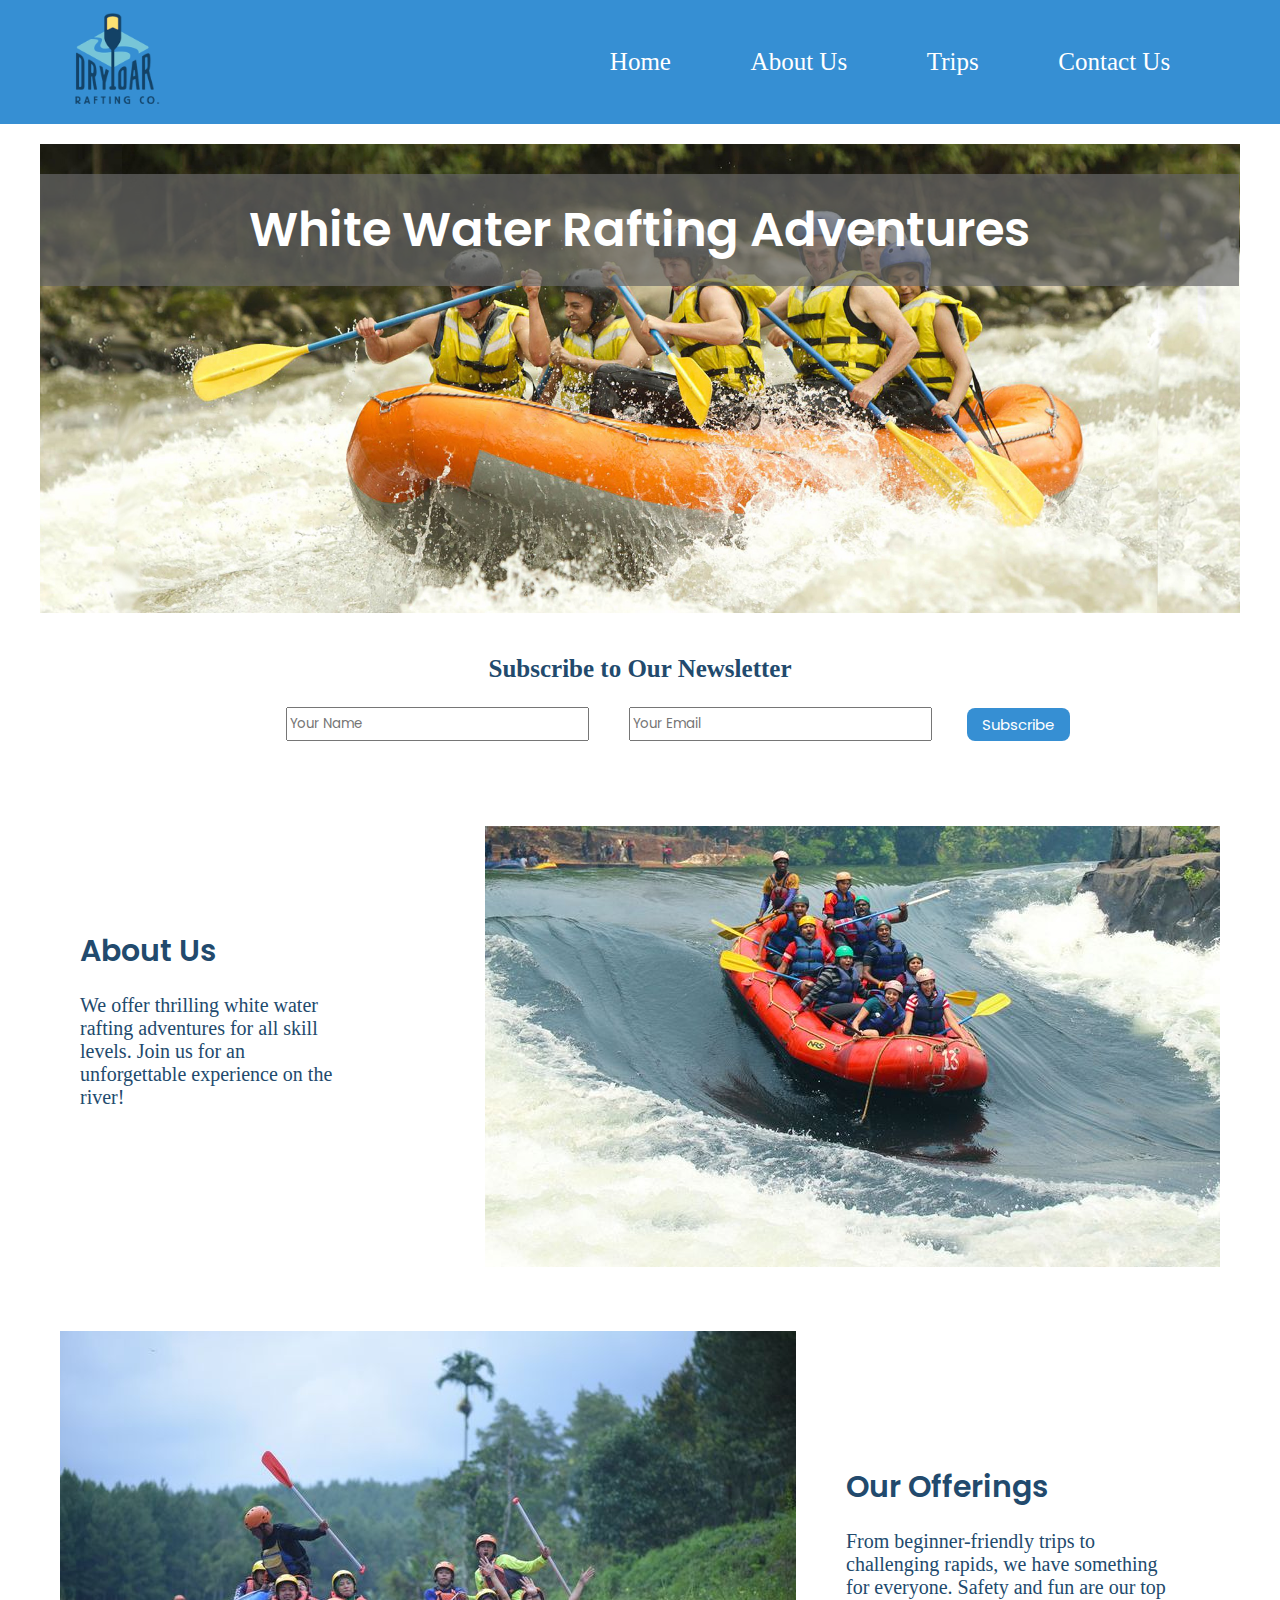
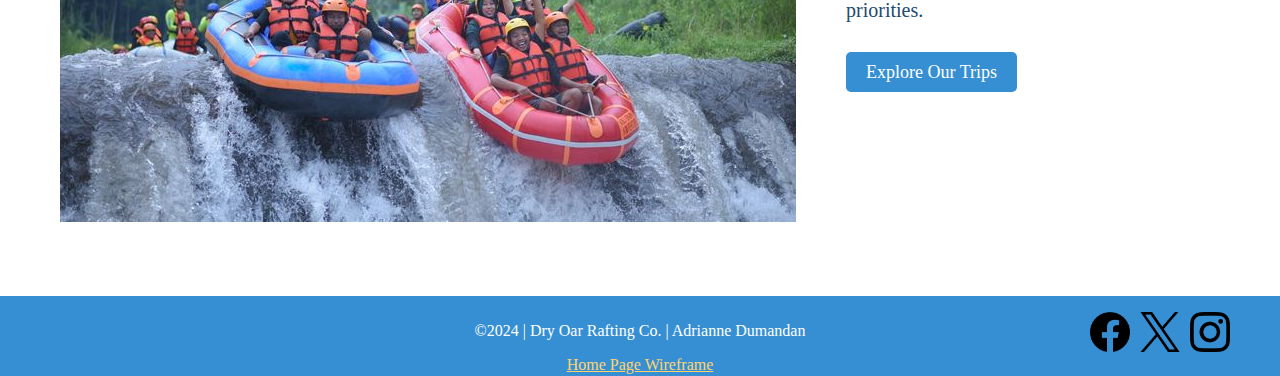
==== wwr/index.html @ ac210c6e "home page is added" ====
<!DOCTYPE html>
<html lang="en-US">

<head>
    <meta charset="utf-8">
    <meta name="viewport" content="width=device-width, initial-scale=1.0">
    <title>Dry Oar Rafting Co: Home</title>
    <meta name="description" content="Dry Oar Rafting Co: Home Page">
    <meta name="author" content="Adrianne Dumandan">

    <link rel="stylesheet" href="styles/rafting.css">

    <link rel="preconnect" href="https://fonts.googleapis.com">
    <link rel="preconnect" href="https://fonts.gstatic.com" crossorigin>
    <link href="https://fonts.googleapis.com/css2?family=Lato:wght@400;700&display=swap" rel="stylesheet">
    <link href="https://fonts.googleapis.com/css2?family=Poppins:wght@700&display=swap" rel="stylesheet">
</head>

<body>
    <header>
        <div class="logo-box">
            <img src="images/dryoarlogo3.png" alt="logo" class="logo">
        </div>
        <nav>
            <a href="index.html">Home</a>
            <a href="about.html">About Us</a>
            <a href="trips.html">Trips</a>
            <a href="contact.html">Contact Us</a>
        </nav>
    </header>

    <main>
        <div class="hero">
            <h1 class="dryOar">White Water Rafting Adventures</h1>
                <img src="images/home.jpg" alt="water rafting" class="hero-img">
        </div>

        <section class="form">
            <h5>Subscribe to Our Newsletter</h5>
            <form class="sign-up">
                <div class="input-group">
                    <div class="input-container">
                        <input class="inpt" type="text" id="name" name="name" placeholder="Your Name">
                    </div>
                    <div class="input-container">
                        <input class="inpt" type="email" id="email" name="email" placeholder="Your Email">
                    </div>
                    <div class="subscribe">
                        <button class="subscribe" type="submit">Subscribe</button>
                    </div>
                </div>
            </form>
        </section>

            <section class="about-us">
                <div class="image">
                    <img src="images/rafting6.jpg" alt="water rafting">
                </div>
                <div class="content">
                    <h3>About Us</h3>
                    <div class="thrilling">
                        <p>We offer thrilling white water rafting adventures for all skill levels. Join us for an unforgettable experience on the river!</p>
                    </div>
                </div>
            </section>

            <section class="offering">
                <div class="image">
                    <img src="images/rafting7.jpg" alt="water rafting">
                </div>
                <div class="content">
                    <h3>Our Offerings</h3>
                    <div class="beginner">
                        <p>From beginner-friendly trips to challenging rapids, we have something for everyone. Safety and fun are our top priorities.</p>
                    </div>
                    <div class="cta">
                        <a href="trips.html">Explore Our Trips</a>
                    </div>
                </div>
            </section>
    </main>

    <footer>
        <p>&copy;2024 | Dry Oar Rafting Co. | Adrianne Dumandan</p>
        <p><a class="wireframe" href="https://app.moqups.com/sKFJJwiGcLAYLloq3pVJKAOeu0OwvJAl/view/page/ad12de680" target="_blank">Home Page Wireframe</a></p>
        <div class="sociallinks">
            <a href="https://facebook.com">
                <img src="images/facebook.png" alt="Facebook" class="fb">
            </a>
            <a href="https://twitter.com">
                <img src="images/twitter.png" alt="Twitter" class="twt">
            </a>
            <a href="https://instagram.com">
                <img src="images/instagram.png" alt="Instagram" class="insta">
            </a>
        </div>
    </footer>
</body>

</html>
---- wwr/styles/rafting.css ----
/* Define CSS variables in :root pseudo-class for your color scheme */
:root {
    --primary-color: #368FD3;
    --secondary-color: #224A6D;
    --accent1-color: #FFD470;
    --accent2-color: #FFFFFF;
    --heading-font: 'Poppins', sans-serif;
    --text-font: 'Lato', sans-serif;
}

body {
    color: var(--secondary-color);
    margin: 0;
    padding: 0;
}

header {
    display: grid;
    grid-template-columns: 500px 2fr;
    align-items: center;
    background-color: var(--primary-color);
    padding: 10px 70px;
    color: var(--accent2-color);
}

.logo {
    height: 100px;
    width: auto;
}

nav {
    display: flex;
    justify-content: space-around;
    align-items: center;
    width: 100%;
}

nav a {
    color: var(--accent2-color);
    text-decoration: none;
    font-size: 25px;
    margin: 0 15px;
}

main {
    max-width: 1200px;
    margin: 0 auto;
    padding: 20px;
}

.main-p {
    display: flex;
    flex-direction: column;
    justify-content: center; 
    align-items: center; 
    text-align: center; 
    font-size: 20px;
}

.main-p p { 
    margin-top: 1px;  
    margin-bottom: 15px;  
}

.banner {
    display: flex;
    justify-content: center;
    align-items: center;
    width: 100%; 
    height: auto;
    margin-top: 5px;
}

.hero {
    position: relative;
}

.hero-img {
    width: 100%;
    height: auto;
    object-fit: cover;
    display: block;
    margin: 0; 
    padding: 0
}

.hero article {
    position: absolute;
    background-color: rgba(255, 255, 255, 0.8);
    padding: 20px;
    border-radius: 50px;
    text-align: center;
}

.hero article img {
    float: right;
    border-radius: 50%;
    margin-left: 15px;
}

.dryOar {
    font-family: 'Poppins', sans-serif;
    font-size: 3rem;
    color: var(--primary-color);
    position: absolute;
    background-color: rgba(102, 102, 102, 0.7);
    color: var(--accent2-color);
    padding: 20px;
    width: 96.6%;
    text-align: center;
    cursor: pointer;
}

.art {
    margin-top: 5px;
    height: 98%;
    float: right;
}

article {
    margin-left: 150px;
    margin-top: -400px;
    width: 70%;
    height: 150px;
}

h1 {
    display: flex;
    justify-content: center;
    font-family: 'Poppins', sans-serif;
    font-weight: 600;
    font-size: 2.5rem;
    margin-top: 30px;
}

h2 {
    display: flex;
    justify-content: center;
    font-family: 'Poppins', sans-serif;
    font-weight: 600;
    font-size: 2.5rem;
    margin-top: 30px;
}

h3 {
    display: flex;
    justify-content: start;
    font-family: 'Poppins', sans-serif;
    font-weight: 600;
    font-size: 2rem;
    margin-top: 90px;
}

h4 {
    font-size: 1.5rem;
    margin-top: 30px;
    margin-bottom: 10px;
}

.info-container {
    display: flex;
    flex-direction: row;
    justify-content: space-between;
    align-items: flex-start;
    gap: 20px; 
    margin-top: 20px;
}

.details {
    flex: 1;
    max-width: 45%; 
}

.details p, .details div {
    margin-bottom: 10px;
}

.details img {
    width: 24px;
    height: 24px;
    margin-right: 10px;
}

.details div {
    display: flex;
    align-items: center;
}

.socials {
    display: flex;
    align-items: center;
    margin-top: 40px;
}

.socials a {
    margin-right: 10px;
}

.socials img {
    width: 24px;
    height: 24px;
}

.map {
    flex: 1;
    align-self: flex-start; 
    margin-top: -100px; 
}

.map iframe {
    width: 100%;
}

.paragraph {
    position: absolute;
    font-size: 20px;
    width: 75%;
    margin-top: 15px;
    line-height: 1.6;
    cursor: pointer;
    float: right;
}

.article-content, .sections {
    margin: 20px;
}

section {
    margin-bottom: 20px;
}

.sections {
    padding: 5px;
    max-width: 999%;
    margin: 10px 20px 30px 40px;
}

.img-sections {
    padding-left: 5px;
}

.img1 {
    display: block;
    max-width: 100%;
    border-radius: 10px;
    margin-top: auto;
}

.figures {
    display: flex;
    justify-content: center;
    align-items: center;
    flex-direction: row;
}

.team-section {
    background-color: var(--primary-color);
    padding: 20px;
    border-radius: 8px; 
}

.team-section h3 {
    text-align: center;
    font-family: 'Poppins', sans-serif;
    font-weight: 600;
    font-size: 2rem;
    margin-bottom: 30px;
    margin-left: 65px;
    margin-top: 30px;
    color: var(--accent2-color);
}

.team {
    display: grid;
    grid-template-columns: repeat(3, 1fr); 
    gap: 20px; 
    text-align: center;
}

.team figure {
    margin: 0;
}

.team img {
    border-radius: 7px;
    width: 100%; 
    height: auto; 
    max-width: 300px; 
}

.team figcaption {
    margin-top: 10px;
    font-size: 20px;
    color: var(--accent2-color);
}


.imgg1, .imgg2, .imgg3, .imgg4, .imgg5 {
    width: 180px;
    height: auto;
    border-radius: 5px;
    margin-top: 10px;
    cursor: pointer;
}

footer {
    margin-top: 10px;
    height: 60px;
    text-align: center;
    padding: 10px 0;
    background-color: var(--primary-color);
    color: var(--accent1-color);
    position: relative;
}

footer {
    color: var(--accent2-color);
}

.sociallinks {
    width: 35px;
    height: auto;
    margin: 0 10px;
    text-decoration: none;
    display: flex;
    align-items: flex-start;
    position: absolute;
    bottom: 20px;
    right: 150px;
}

.fb, .twt, .insta {
    width: 40px;
    margin: 0 5px;
}

/* New CSS for Content Layout */
.content-container {
    display: flex;
    justify-content: center;
    align-items: center;
    gap: 20px;
}

.text-left, .text-right {
    flex: 1;
    font-size: 20px;
    line-height: 1.6;
    margin: 15px;
    max-width: 30%;
}

.image-center {
    max-width: 40%;
    text-align: center;
}

.image-center img {
    max-width: 100%;
    height: auto;
}


.form-section h3 {
    display: flex;
    justify-content: center;
    text-align: center;
    font-family: 'Poppins', sans-serif;
    font-weight: 600;
    font-size: 2.3rem;
    margin-bottom: 5px;
    margin-top: 90px;
    color: var(--secondary-color);
}

.form-section p {
    display: flex;
    justify-content: center; 
    align-items: center; 
    text-align: center; 
    font-size: 20px;
    margin-bottom: 30px;
}

.form-section {
    padding: 50px;
}

form {
    width: 650px;
    margin: 0 auto;
    padding: 30px;
    border: 1px solid #757575;
    border-radius: 0.5rem;
    background-color: rgb(235, 233, 233);
}

label, input, button, textarea {
    font-family: 'Poppins', Georgia, sans-serif;
}

label {
    text-align: left;
    padding-right: 1rem;
}

.column1 {

    display: grid;
    grid-template-columns: 1fr 1fr;
    grid-row-start: 1;
    margin: 0rem 0px 0px 0px;
}

.column1 label {
    text-align: center;
    padding-right: 0;
}

.messages {
    display: flex;
    justify-content: start;
    margin-left: 15px;
    margin-top: 1rem;
    margin-bottom: 10px;
}

textarea {
    margin-left: 15px;
    padding: 0.5rem;
    font-size: 15px;
}

.information {
    margin-right: -20px;
    display: flex;
    justify-content: space-evenly;
}

.purpose {
    display: flex;
    flex-direction: row;
    justify-content: center;
    margin-top: 10px;
    margin-bottom: 10px;
}

.inpt {
    margin-right: 40px;
    padding-top: 5px;
    padding-bottom: 5px;
    padding-right: 40px;
}

.column4 {
    margin-left: 15px;
    margin-bottom: 20px;
}

input[type="radio"] { 
    margin-right: 5px; 
} 

input[type="checkbox"] { 
    margin-right: 10px;
}

button {
    background-color: var(--primary-color);
    color: var(--accent2-color);
    border: none;
    border-radius: 0.5rem;
    padding: 0.75rem 4rem;
    font-size: 15px;
    cursor: pointer;
    margin-left: 230px;
}

button:hover {
    background-color: rgb(2, 80, 2);
}

.required-note { 
    font-size: 0.9em; 
    color: #333; 
    margin-top: 10px; 
}

.wireframe {
    margin-top: 0;
    color: var(--accent1-color);
}

h5 {
    display: flex;
    justify-content: center;
    font-size: 25px;
    font-weight: bold;
    margin-bottom: 1%;
}

.input-group {
    display: flex;
    flex-direction: row;
    justify-content: center;
    margin-top: 10px;
    margin-bottom: 10px;
}

.subscribe {
    margin-top: -2px;
    margin-left: -10px;
    padding-top: 5px;
    padding-left: 15px;
    padding-right: 15px;
    padding-bottom: 5px;
}

.sign-up {
    background-color: var(--accent2-color);
    border: var(--accent2-color);
    padding-top: 2px;
    margin-left: 290px;
}

.input-container {
    font-weight: lighter;
    gap: 5px; 
}

.about-us {
    display: flex;
    align-items: center;
    flex-direction: row-reverse;
    padding: 20px;
}

.about-us .image {
    flex: 1;
}

.about-us .content {
    flex: 1;
    padding-left: 20px;
    padding-right: 150px;
    margin-bottom: 10px;
}

.about-us h3 {
    font-size: 30px;
    margin-bottom: 15px;
    margin-top: 0%;
}

.about-us .thrilling {
    margin-bottom: 50px;
    font-size: 20px;
}


.offering {
    display: flex;
    flex-direction: row;
    align-items: center;
    padding: 20px;
}

.offering .image {
    flex: 2;
}

.offering .content {
    flex: 1;
    padding-left: 50px;
    padding-right: 50px;
    margin-bottom: 10px;
}

.offering h3 {
    font-size: 30px;
    margin-bottom: 15px;
    margin-top: 0%;
}

.offering .beginner {
    margin-bottom: 40px;
    font-size: 20px;
}

.offering .cta a {
    text-decoration: none;
    padding: 10px 20px;
    background-color: var(--primary-color);
    color: var(--accent2-color);
    border-radius: 5px;
    margin-top: 10px;
    font-size: 18px;
}
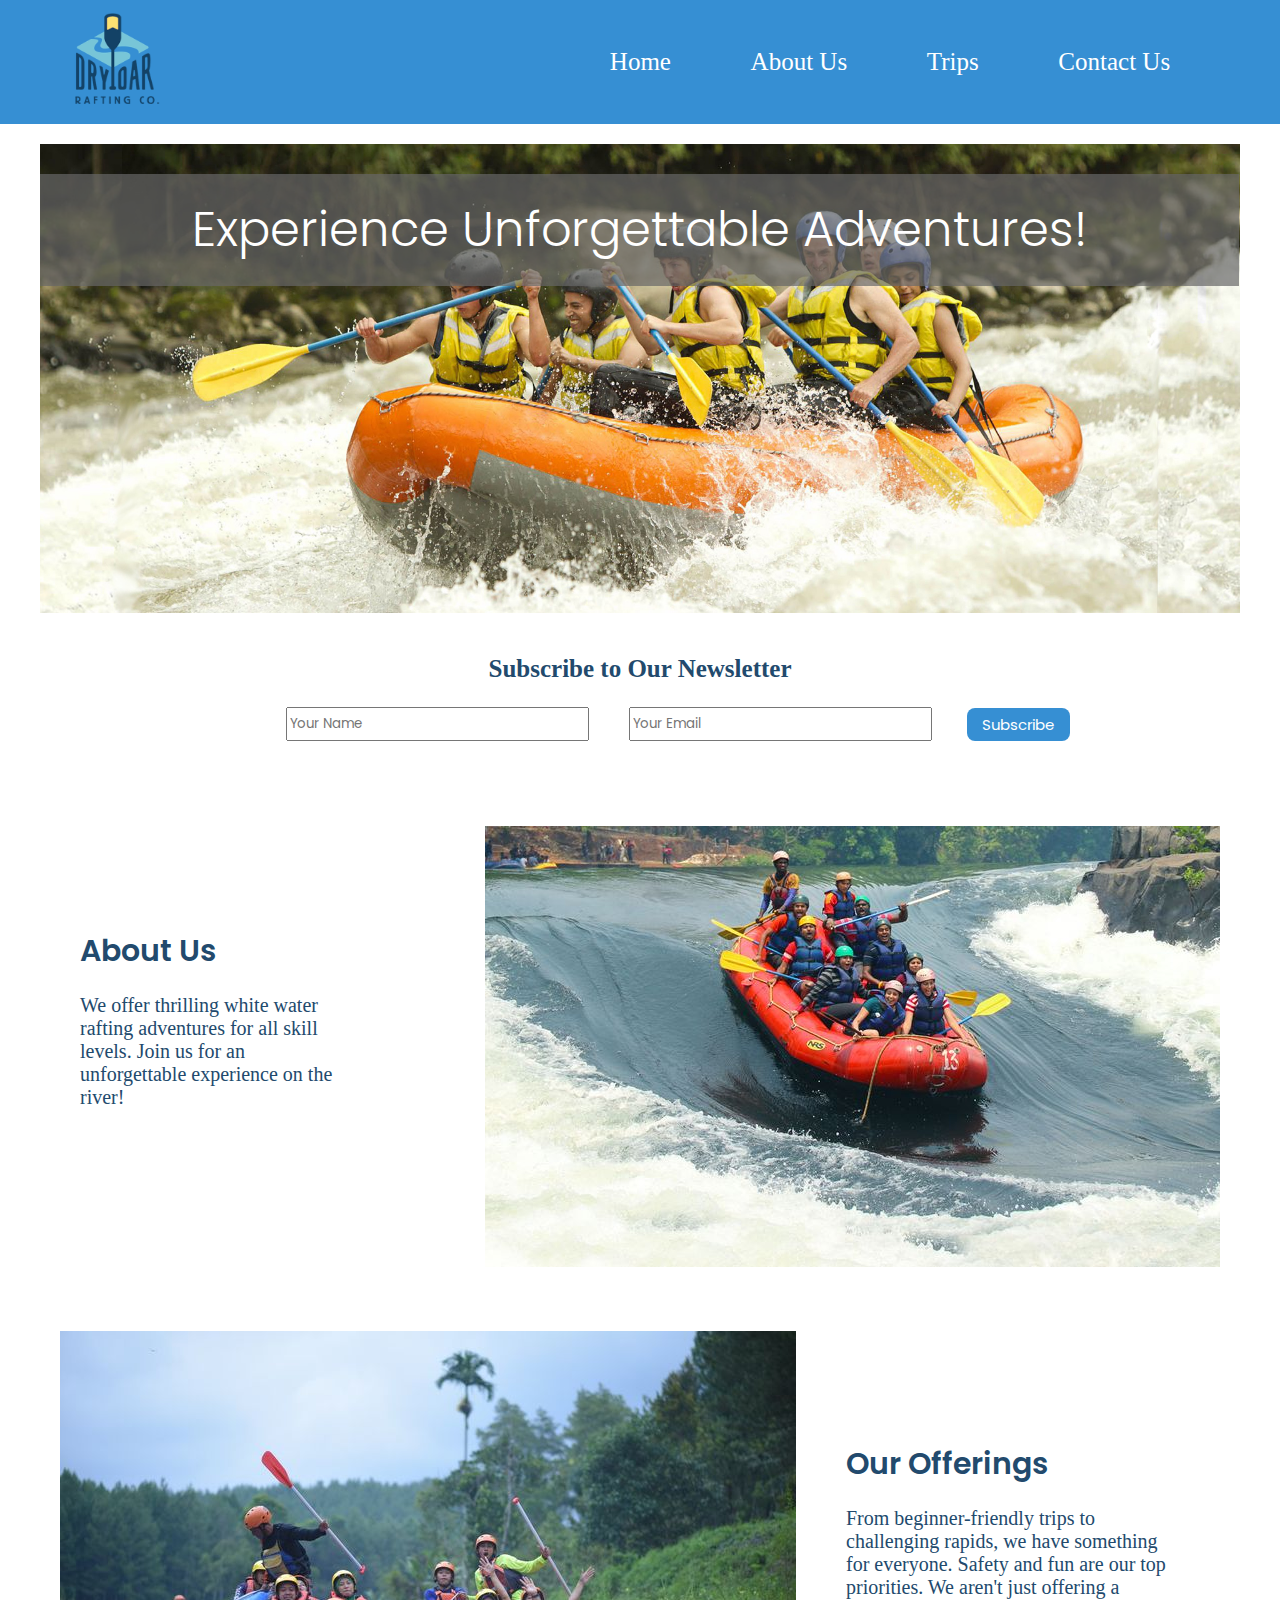
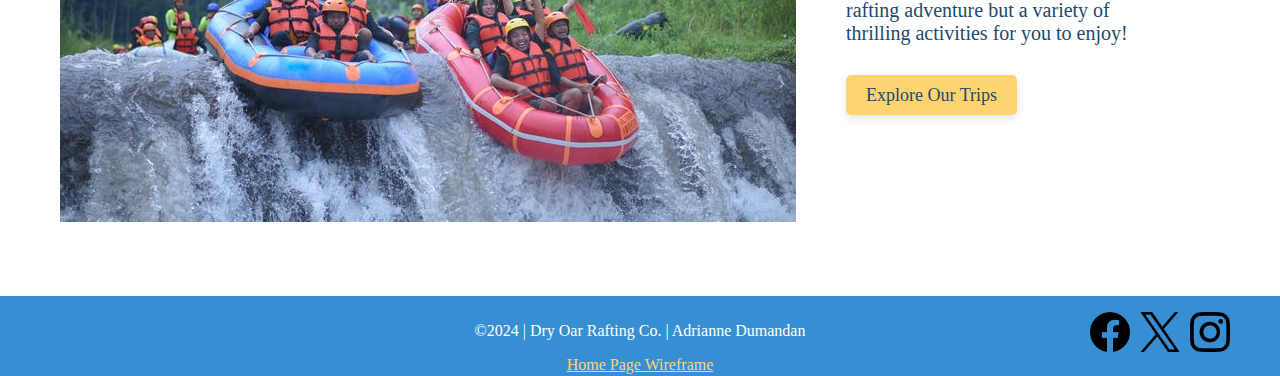
==== commit d8199021: "trips page were added" ====
--- a/wwr/index.html
+++ b/wwr/index.html
@@ -31,7 +31,7 @@
 
     <main>
         <div class="hero">
-            <h1 class="dryOar">White Water Rafting Adventures</h1>
+            <h1 class="dryOar">Experience Unforgettable Adventures!</h1>
                 <img src="images/home.jpg" alt="water rafting" class="hero-img">
         </div>
 
@@ -71,7 +71,7 @@
                 <div class="content">
                     <h3>Our Offerings</h3>
                     <div class="beginner">
-                        <p>From beginner-friendly trips to challenging rapids, we have something for everyone. Safety and fun are our top priorities.</p>
+                        <p>From beginner-friendly trips to challenging rapids, we have something for everyone. Safety and fun are our top priorities. We aren't just offering a rafting adventure but a variety of thrilling activities for you to enjoy!</p>
                     </div>
                     <div class="cta">
                         <a href="trips.html">Explore Our Trips</a>
--- a/wwr/styles/rafting.css
+++ b/wwr/styles/rafting.css
@@ -128,8 +128,8 @@
     display: flex;
     justify-content: center;
     font-family: 'Poppins', sans-serif;
-    font-weight: 600;
-    font-size: 2.5rem;
+    font-weight: 300;
+    font-size: 2rem;
     margin-top: 30px;
 }
 
@@ -590,9 +590,73 @@
 .offering .cta a {
     text-decoration: none;
     padding: 10px 20px;
-    background-color: var(--primary-color);
-    color: var(--accent2-color);
+    background-color: var(--accent1-color);
+    color: var(--secondary-color);
     border-radius: 5px;
     margin-top: 10px;
     font-size: 18px;
-}+    cursor: pointer;  
+    box-shadow: 0 4px 8px rgba(0, 0, 0, 0.1);  
+    transition: background-color 0.3s ease; 
+}
+
+.offering .cta a:hover {
+    background-color: var(--accent2-color);  
+}
+
+.trips p { 
+    padding-top: 0%;  
+    padding-bottom: 20px;
+    display: flex;
+    justify-content: center;  
+    font-size: 20px;
+}
+
+.trips .cta {
+    text-align: center;
+    margin-top: 5px;
+    margin-bottom: 80px;
+}
+
+.trips .cta a {
+    text-decoration: none;
+    padding: 10px 20px;
+    background-color: var(--accent1-color);
+    color: var(--secondary-color);
+    border-radius: 5px;
+    font-size: 18px;
+    display: inline-block;  
+    text-align: center;  
+    cursor: pointer;  
+    box-shadow: 0 4px 8px rgba(0, 0, 0, 0.1);  
+    transition: background-color 0.3s ease;  
+}
+
+.trips .cta a:hover {
+    background-color: var(--accent2-color); 
+}
+
+.table-container {
+    width: 100%;
+    margin: 0 auto;
+    margin-top: 20px;
+}
+
+table {
+    width: 90%;
+    border-collapse: collapse;
+    margin: 20px auto;
+}
+
+th, td {
+    border: 1px solid #ddd;
+    padding: 15px;
+    text-align: left;
+    font-size: 20px;  /* Increase font size for better readability */
+}
+
+th {
+    background-color: #f2f2f2;
+    font-size: 25px;  /* Slightly larger font size for headers */
+}
+
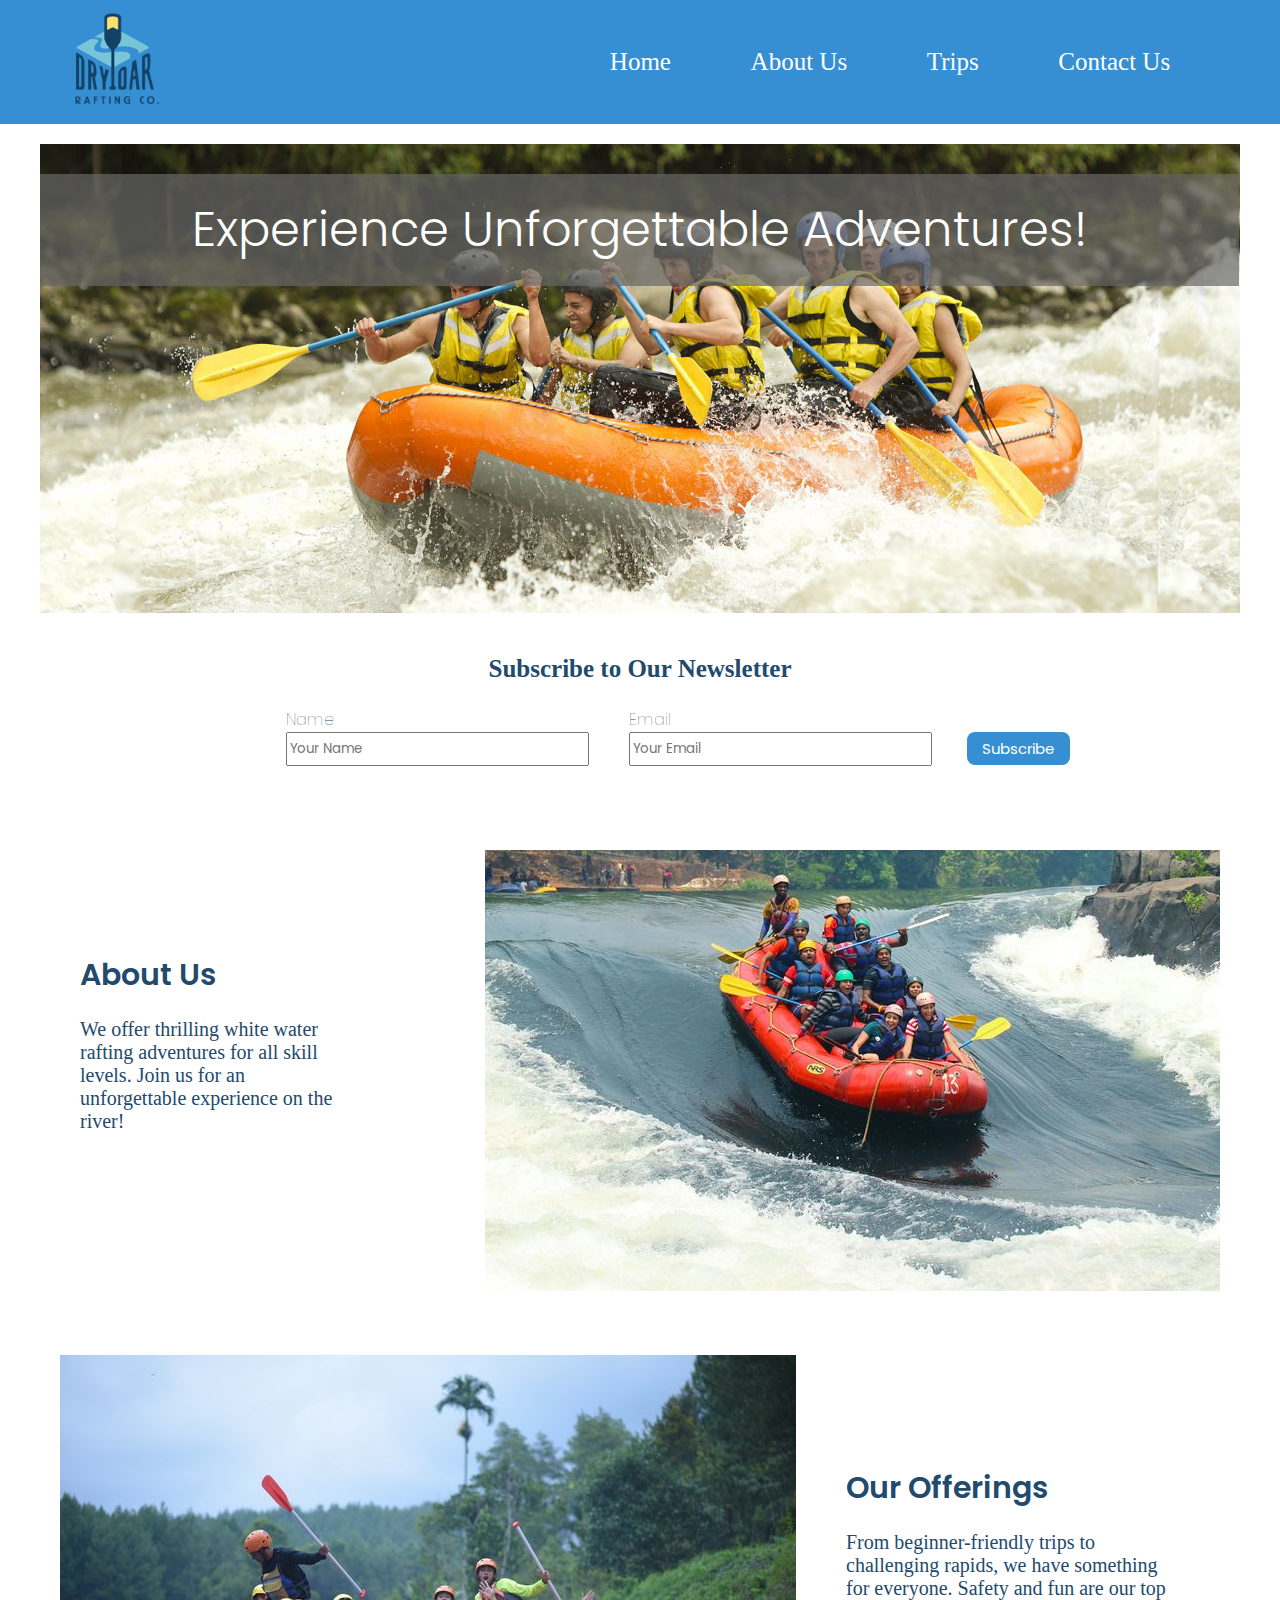
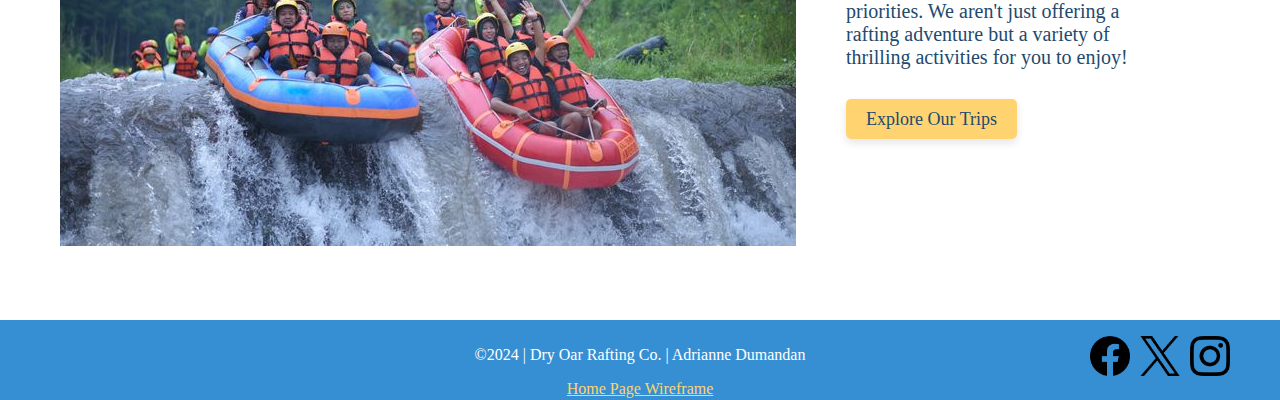
==== commit 040e1715: "labels were added" ====
--- a/wwr/index.html
+++ b/wwr/index.html
@@ -40,10 +40,12 @@
             <form class="sign-up">
                 <div class="input-group">
                     <div class="input-container">
-                        <input class="inpt" type="text" id="name" name="name" placeholder="Your Name">
+                        <label for="name">Name</label>
+                        <input class="inpt" type="text" id="name" name="name" placeholder="Your Name" required>
                     </div>
                     <div class="input-container">
-                        <input class="inpt" type="email" id="email" name="email" placeholder="Your Email">
+                        <label for="email">Email</label>
+                        <input class="inpt" type="email" id="email" name="email" placeholder="Your Email" required>
                     </div>
                     <div class="subscribe">
                         <button class="subscribe" type="submit">Subscribe</button>
@@ -84,13 +86,13 @@
         <p>&copy;2024 | Dry Oar Rafting Co. | Adrianne Dumandan</p>
         <p><a class="wireframe" href="https://app.moqups.com/sKFJJwiGcLAYLloq3pVJKAOeu0OwvJAl/view/page/ad12de680" target="_blank">Home Page Wireframe</a></p>
         <div class="sociallinks">
-            <a href="https://facebook.com">
+            <a href="https://facebook.com" target="_blank">
                 <img src="images/facebook.png" alt="Facebook" class="fb">
             </a>
-            <a href="https://twitter.com">
+            <a href="https://twitter.com" target="_blank">
                 <img src="images/twitter.png" alt="Twitter" class="twt">
             </a>
-            <a href="https://instagram.com">
+            <a href="https://instagram.com" target="_blank">
                 <img src="images/instagram.png" alt="Instagram" class="insta">
             </a>
         </div>
--- a/wwr/styles/rafting.css
+++ b/wwr/styles/rafting.css
@@ -508,7 +508,7 @@
 }
 
 .subscribe {
-    margin-top: -2px;
+    margin-top: 10px;
     margin-left: -10px;
     padding-top: 5px;
     padding-left: 15px;
@@ -527,6 +527,7 @@
     font-weight: lighter;
     gap: 5px; 
 }
+
 
 .about-us {
     display: flex;
